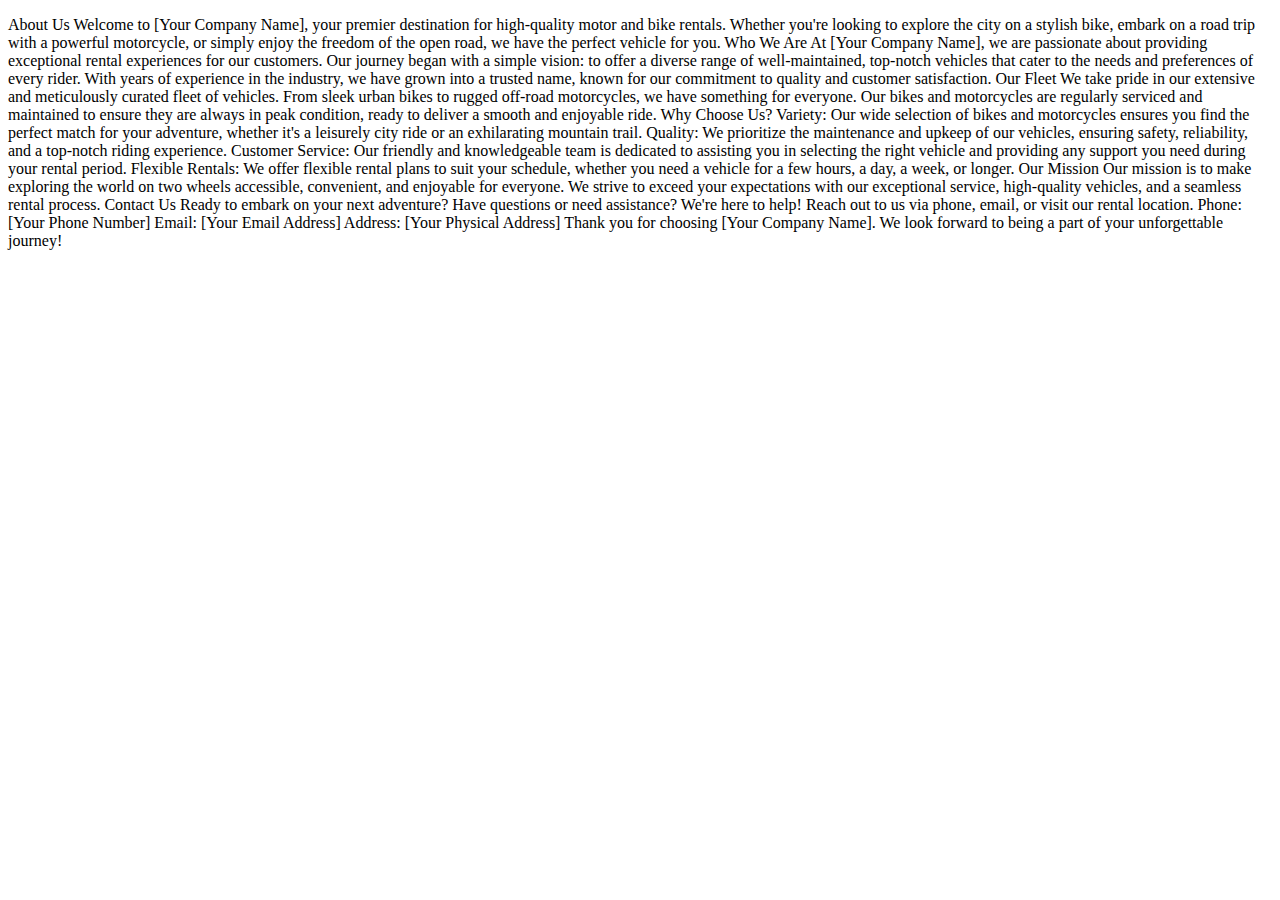
==== About.html @ ca23dd10 "init commit" ====
<!DOCTYPE html>
<html lang="en">
<head>
    <meta charset="UTF-8">
    <meta http-equiv="X-UA-Compatible" content="IE=edge">
    <meta name="viewport" content="width=device-width, initial-scale=1.0">
    <title>Document</title>
</head>
<body>
    <p>About Us

        Welcome to [Your Company Name], your premier destination for high-quality motor and bike rentals. Whether you're looking to explore the city on a stylish bike, embark on a road trip with a powerful motorcycle, or simply enjoy the freedom of the open road, we have the perfect vehicle for you.
        Who We Are
        
        At [Your Company Name], we are passionate about providing exceptional rental experiences for our customers. Our journey began with a simple vision: to offer a diverse range of well-maintained, top-notch vehicles that cater to the needs and preferences of every rider. With years of experience in the industry, we have grown into a trusted name, known for our commitment to quality and customer satisfaction.
        Our Fleet
        
        We take pride in our extensive and meticulously curated fleet of vehicles. From sleek urban bikes to rugged off-road motorcycles, we have something for everyone. Our bikes and motorcycles are regularly serviced and maintained to ensure they are always in peak condition, ready to deliver a smooth and enjoyable ride.
        Why Choose Us?
        
            Variety: Our wide selection of bikes and motorcycles ensures you find the perfect match for your adventure, whether it's a leisurely city ride or an exhilarating mountain trail.
            Quality: We prioritize the maintenance and upkeep of our vehicles, ensuring safety, reliability, and a top-notch riding experience.
            Customer Service: Our friendly and knowledgeable team is dedicated to assisting you in selecting the right vehicle and providing any support you need during your rental period.
            Flexible Rentals: We offer flexible rental plans to suit your schedule, whether you need a vehicle for a few hours, a day, a week, or longer.
        
        Our Mission
        
        Our mission is to make exploring the world on two wheels accessible, convenient, and enjoyable for everyone. We strive to exceed your expectations with our exceptional service, high-quality vehicles, and a seamless rental process.
        Contact Us
        
        Ready to embark on your next adventure? Have questions or need assistance? We're here to help! Reach out to us via phone, email, or visit our rental location.
        
            Phone: [Your Phone Number]
            Email: [Your Email Address]
            Address: [Your Physical Address]
        
        Thank you for choosing [Your Company Name]. We look forward to being a part of your unforgettable journey!</p>
</body>
</html>
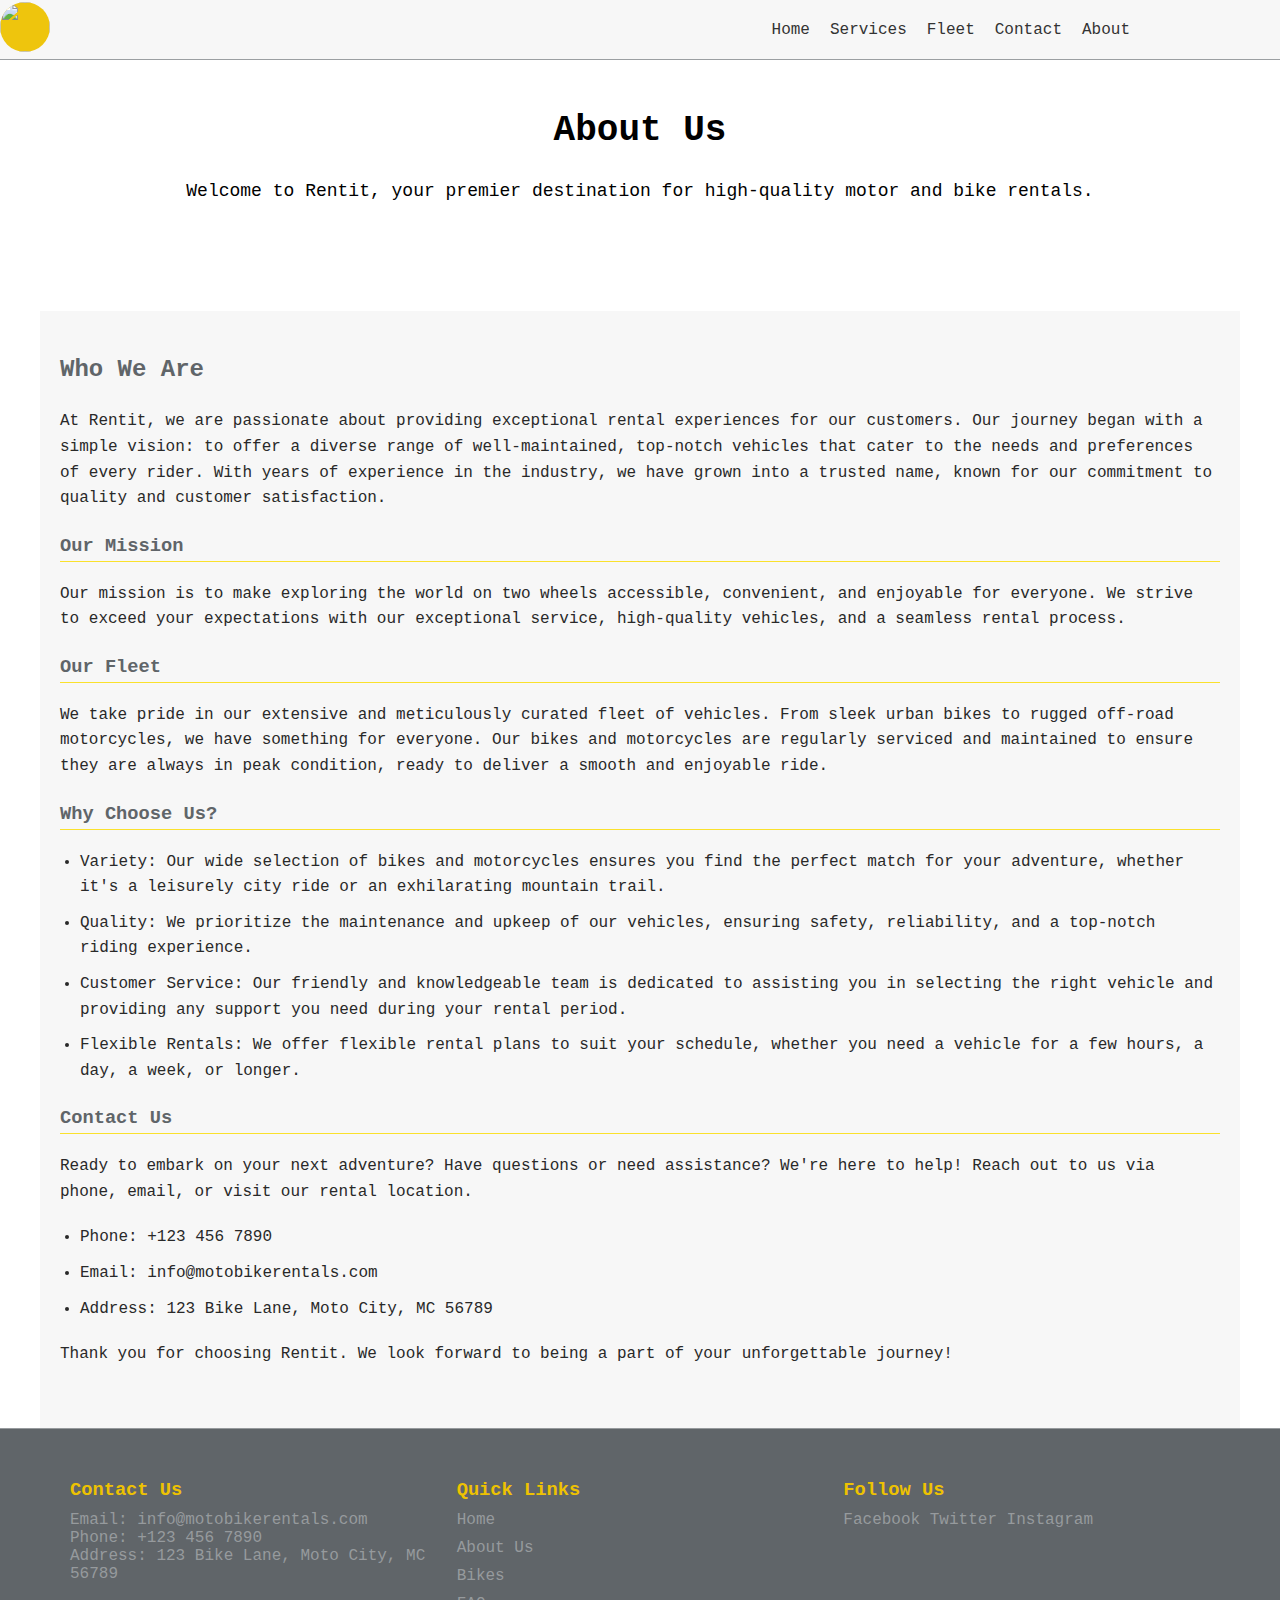
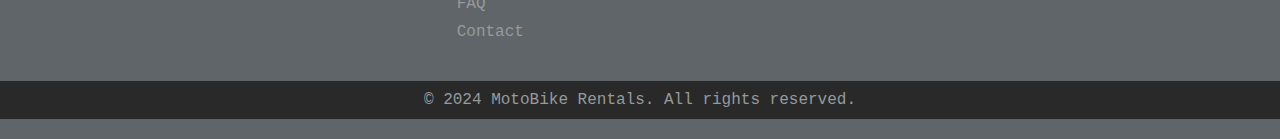
==== commit 838fcd10: "working on sercices page" ====
--- a/About.html
+++ b/About.html
@@ -4,36 +4,52 @@
     <meta charset="UTF-8">
     <meta http-equiv="X-UA-Compatible" content="IE=edge">
     <meta name="viewport" content="width=device-width, initial-scale=1.0">
-    <title>Document</title>
+    <title>About Rentit</title>
+    <link rel="stylesheet" href="styles.css">
+    <link rel="stylesheet" href="footer.css"></head>
+    <link rel="stylesheet" href="nav.css">
+    <link rel="stylesheet" href="testimonials.css">
+    <link rel="stylesheet" href="about.css">
 </head>
+
 <body>
-    <p>About Us
+    <custom-header></custom-header>
+    
+    <section class="about-hero">
+        <div class="hero-content">
+            <h1>About Us</h1>
+            <p>Welcome to Rentit, your premier destination for high-quality motor and bike rentals.</p>
+        </div>
+    </section>
 
-        Welcome to [Your Company Name], your premier destination for high-quality motor and bike rentals. Whether you're looking to explore the city on a stylish bike, embark on a road trip with a powerful motorcycle, or simply enjoy the freedom of the open road, we have the perfect vehicle for you.
-        Who We Are
-        
-        At [Your Company Name], we are passionate about providing exceptional rental experiences for our customers. Our journey began with a simple vision: to offer a diverse range of well-maintained, top-notch vehicles that cater to the needs and preferences of every rider. With years of experience in the industry, we have grown into a trusted name, known for our commitment to quality and customer satisfaction.
-        Our Fleet
-        
-        We take pride in our extensive and meticulously curated fleet of vehicles. From sleek urban bikes to rugged off-road motorcycles, we have something for everyone. Our bikes and motorcycles are regularly serviced and maintained to ensure they are always in peak condition, ready to deliver a smooth and enjoyable ride.
-        Why Choose Us?
-        
-            Variety: Our wide selection of bikes and motorcycles ensures you find the perfect match for your adventure, whether it's a leisurely city ride or an exhilarating mountain trail.
-            Quality: We prioritize the maintenance and upkeep of our vehicles, ensuring safety, reliability, and a top-notch riding experience.
-            Customer Service: Our friendly and knowledgeable team is dedicated to assisting you in selecting the right vehicle and providing any support you need during your rental period.
-            Flexible Rentals: We offer flexible rental plans to suit your schedule, whether you need a vehicle for a few hours, a day, a week, or longer.
-        
-        Our Mission
-        
-        Our mission is to make exploring the world on two wheels accessible, convenient, and enjoyable for everyone. We strive to exceed your expectations with our exceptional service, high-quality vehicles, and a seamless rental process.
-        Contact Us
-        
-        Ready to embark on your next adventure? Have questions or need assistance? We're here to help! Reach out to us via phone, email, or visit our rental location.
-        
-            Phone: [Your Phone Number]
-            Email: [Your Email Address]
-            Address: [Your Physical Address]
-        
-        Thank you for choosing [Your Company Name]. We look forward to being a part of your unforgettable journey!</p>
+    <section class="about-content">
+        <h2>Who We Are</h2>
+        <p>At Rentit, we are passionate about providing exceptional rental experiences for our customers. Our journey began with a simple vision: to offer a diverse range of well-maintained, top-notch vehicles that cater to the needs and preferences of every rider. With years of experience in the industry, we have grown into a trusted name, known for our commitment to quality and customer satisfaction.</p>
+
+        <h3>Our Mission</h3>
+        <p>Our mission is to make exploring the world on two wheels accessible, convenient, and enjoyable for everyone. We strive to exceed your expectations with our exceptional service, high-quality vehicles, and a seamless rental process.</p>
+
+        <h3>Our Fleet</h3>
+        <p>We take pride in our extensive and meticulously curated fleet of vehicles. From sleek urban bikes to rugged off-road motorcycles, we have something for everyone. Our bikes and motorcycles are regularly serviced and maintained to ensure they are always in peak condition, ready to deliver a smooth and enjoyable ride.</p>
+
+        <h3>Why Choose Us?</h3>
+        <ul>
+            <li>Variety: Our wide selection of bikes and motorcycles ensures you find the perfect match for your adventure, whether it's a leisurely city ride or an exhilarating mountain trail.</li>
+            <li>Quality: We prioritize the maintenance and upkeep of our vehicles, ensuring safety, reliability, and a top-notch riding experience.</li>
+            <li>Customer Service: Our friendly and knowledgeable team is dedicated to assisting you in selecting the right vehicle and providing any support you need during your rental period.</li>
+            <li>Flexible Rentals: We offer flexible rental plans to suit your schedule, whether you need a vehicle for a few hours, a day, a week, or longer.</li>
+        </ul>
+
+        <h3>Contact Us</h3>
+        <p>Ready to embark on your next adventure? Have questions or need assistance? We're here to help! Reach out to us via phone, email, or visit our rental location.</p>
+        <ul>
+            <li>Phone: +123 456 7890</li>
+            <li>Email: info@motobikerentals.com</li>
+            <li>Address: 123 Bike Lane, Moto City, MC 56789</li>
+        </ul>
+        <p>Thank you for choosing Rentit. We look forward to being a part of your unforgettable journey!</p>
+    </section>
+    <custom-footer></custom-footer>
+    <script src="script.js"></script>
 </body>
 </html>--- a/styles.css
+++ b/styles.css
@@ -0,0 +1,50 @@
+:root{
+    --black: #292929;
+    --dark-gray: #606569;
+    --warm-yellow: #eec201;
+    --lemon-yellow: #fae12c;
+    --light-gray:#969a9d;
+}
+*{
+    margin: 0;
+    box-sizing: border-box;
+    font-family: 'Open Sans','sans-serif','Courier New', Courier, monospace;
+}
+
+body{
+    overflow-x: hidden;
+}
+
+
+/*section*/
+
+.hero-section{
+    width: 100%;
+    margin-top: 60px;
+}
+
+
+  #discover{
+    padding: 100px 20px;
+    max-width: 600px;
+    margin: auto;
+    position: relative;
+    height: max-content;
+  }
+
+  
+  #discover p{
+    display: inline-flex;
+    justify-content: center;
+    align-items: center;
+    flex-wrap: wrap;
+    font-size: 18px;
+    opacity: 0;
+    transform: translateY(100px);
+    transition: opacity 1s ease, transform 1s ease;
+  }
+
+  .visible{
+    opacity: 1 !important;
+    transform: translateY(0) !important;
+}
--- a/footer.css
+++ b/footer.css
@@ -0,0 +1,79 @@
+:root {
+    --black: #292929;
+    --dark-gray: #606569;
+    --warm-yellow: #eec201;
+    --lemon-yellow: #fae12c;
+    --light-gray: #969a9d;
+}
+
+
+/* Footer Styles */
+footer {
+    background-color: var(--dark-gray);
+    padding: 20px 0;
+    color: var(--light-gray);
+    border-top: 1px solid var(--light-gray);
+}
+
+.footer-container {
+    display: flex;
+    flex-wrap: wrap;
+    justify-content: space-around;
+    max-width: 1200px;
+    margin: 0 auto;
+    padding: 20px;
+}
+
+.footer-section {
+    flex: 1;
+    margin: 10px;
+    min-width: 200px; /* Ensures each section has a minimum width */
+}
+
+.footer-section h3 {
+    color: var(--warm-yellow);
+    margin-bottom: 10px;
+}
+
+.footer-section p,
+.footer-section ul,
+.footer-section a {
+    color: var(--light-gray);
+    text-decoration: none;
+}
+
+.footer-section ul {
+    list-style-type: none;
+    padding: 0;
+}
+
+.footer-section ul li {
+    margin-bottom: 10px;
+}
+
+.footer-section a:hover {
+    color: var(--lemon-yellow);
+}
+
+.footer-bottom {
+    text-align: center;
+    padding: 10px;
+    background-color: var(--black);
+    color: var(--light-gray);
+}
+
+/* Responsive Styles */
+@media (max-width: 768px) {
+    .footer-container {
+        flex-direction: column;
+        align-items: left;
+    }
+
+    .footer-section {
+        margin: 20px 0;
+    }
+
+    .footer-bottom {
+        padding: 20px;
+    }
+}
--- a/nav.css
+++ b/nav.css
@@ -0,0 +1,134 @@
+:root{
+    --black: #292929;
+    --dark-gray: #606569;
+    --warm-yellow: #eec201;
+    --lemon-yellow: #fae12c;
+    --light-gray:#969a9d;
+    --light-bg: #f7f7f7;
+}
+
+#header {
+    display: flex;
+    justify-content: space-between;
+    align-items: center;
+    height: 60px;
+    position: fixed;
+    width: 100%;
+    top: 0;
+    z-index: 10;
+    background: var(--light-bg);
+    border-bottom: 1px solid var(--light-gray);
+    opacity: .95;
+}
+#headerInner{
+    height: 60px;
+    display: contents;
+    display: flex;
+    align-items: center;
+    justify-content: space-between;
+    width: 100%;
+}
+
+#company{
+    padding-left: 20px;
+    font-size: 24px;
+}
+
+
+#mobile {
+    display: none;
+}
+
+#header div img {
+    background-color: var(--warm-yellow);
+    border-radius: 50%;
+    width: 50px;
+    height: 50px;
+}
+
+#nav {
+    height: 100%;
+    display: flex;
+    align-items: center;
+    transition: all 0.3s;
+}
+
+#nav ul {
+    padding-right: 150px;
+    list-style: none;
+    display: flex;
+    transition: all 0.3s;
+    gap: 20px;
+}
+
+#nav ul li a {
+    color: var(--black);
+    text-decoration: none;
+    transition: all 0.2s;
+}
+
+#nav ul li a:hover {
+    color: var(--warm-yellow);
+}
+
+#mobile,
+#mobileInner {
+    display: none;
+}
+
+#mobileInner,
+#mobile {
+    border: none;
+    padding: 6px 8px;
+    color: var(--warm-yellow);
+    border-radius: 3px;
+    cursor: pointer;
+    background: none;
+    border: 1px solid var(--warm-yellow);
+}
+
+@media (max-width: 765px) {
+    #mobile {
+        display: inline;
+        margin-right: 50px;
+    }
+
+    #mobileInner {
+        display: inline;
+        position: absolute;
+        top: 20px;
+        right: 50px;
+    }
+
+    #nav {
+        position: absolute;
+        width: 100%;
+        left: -100%;
+    }
+
+    #nav ul {
+        display: flex;
+        flex-direction: column;
+        align-items: center;
+        position: absolute;
+        background-color: var(--light-gray);
+        width: 100%;
+        height: 100vh;
+        top: 0;
+    }
+
+    #nav ul li {
+        display: block;
+        transform: translateX(50%);
+        padding-top: 20px;
+    }
+
+    #nav ul li a {
+        color: var(--warm-yellow);
+        text-decoration: none;
+    }
+
+    #nav ul li a:hover {
+        color: var(--black);
+    }
+}--- a/testimonials.css
+++ b/testimonials.css
@@ -0,0 +1,236 @@
+:root {
+    --black: #292929;
+    --dark-gray: #606569;
+    --warm-yellow: #eec201;
+    --lemon-yellow: #fae12c;
+    --light-gray: #969a9d;
+    --white: #ffffff;
+    --light-bg: #f7f7f7;
+}
+
+.features {
+    background-color: var(--light-bg);
+    padding: 40px 20px;
+    text-align: center;
+}
+
+.features h2 {
+    font-size: 28px;
+    color: var(--dark-gray);
+    margin-bottom: 20px;
+}
+
+.feature-item {
+    margin-bottom: 20px;
+}
+
+.feature-item h3 {
+    font-size: 22px;
+    color: var(--warm-yellow);
+    margin-bottom: 10px;
+}
+
+.feature-item p {
+    font-size: 16px;
+    color: var(--dark-gray);
+}
+
+/* Customer Testimonials Section */
+.testimonials {
+    background-color: var(--white);
+    padding: 80px 20px;
+    text-align: center;
+    height: 200px;
+    display: flex;
+    flex-direction: column;
+    justify-content: center;
+
+}
+
+.testimonials h2 {
+    font-size: 28px;
+    color: var(--dark-gray);
+    margin-bottom: 20px;
+}
+
+.testimonial-carousel {
+    position: relative;
+    width: 100%;
+}
+
+.testimonial-item {
+    display: none;
+    opacity: 0;
+    transition: all .5s;
+    position: absolute;
+    width: 100%;
+    top: 0;
+    left: 0;
+}
+
+.testimonial-item.activate {
+    display: block !important;
+    opacity: 1 !important;
+}
+
+.testimonial-item p {
+    font-size: 16px;
+    color: var(--dark-gray);
+}
+
+.testimonial-item p:last-child {
+    font-style: italic;
+    color: var(--light-gray);
+}
+
+/* Responsive Styles */
+@media (max-width: 768px) {
+    .features, .testimonials {
+        padding: 30px 15px;
+    }
+}
+
+@media (max-width: 480px) {
+    .features, .testimonials {
+        padding: 20px 10px;
+    }
+}
+
+
+
+
+/* Call to Action Section */
+.cta {
+    background-color: var(--warm-yellow);
+    text-align: center;
+    padding: 60px 20px;
+}
+
+.cta h2 {
+    color: var(--white);
+}
+
+.cta p {
+    color: var(--white);
+    margin: 20px 0;
+}
+
+.cta button {
+    background-color: var(--black);
+    color: var(--white);
+    padding: 10px 20px;
+    border: none;
+    border-radius: 5px;
+    cursor: pointer;
+    font-size: 16px;
+}
+
+.cta button:hover {
+    background-color: var(--dark-gray);
+}
+
+
+
+/* FAQ Section */
+.faq {
+    background-color: var(--light-bg);
+    text-align: center;
+    padding: 30px 0;
+}
+
+.faq-item {
+    margin-bottom: 20px;
+}
+
+.faq-item h3 {
+    font-size: 22px;
+    color: var(--warm-yellow);
+    margin-bottom: 10px;
+}
+
+.faq-item p {
+    font-size: 16px;
+    color: var(--dark-gray);
+}
+
+
+/* Responsive Styles */
+@media (max-width: 768px) {
+    .features, .testimonials, .cta, .contact, .location, .faq {
+        padding: 30px 15px;
+    }
+}
+
+
+
+.hero {
+    background-image: url('assets/hero-bg.jpg');
+    background-size: cover;
+    background-position: center;
+    padding: 100px 20px;
+    color: var(--white);
+    text-align: center;
+}
+
+.hero-content h1 {
+    font-size: 36px;
+    margin-bottom: 10px;
+}
+
+.hero-content p {
+    font-size: 18px;
+}
+
+/* Services Section */
+.services {
+    text-align: center;
+    padding: 40px 20px;
+    background-color: var(--light-bg);
+    margin-top: 60px;
+}
+
+.services h2 {
+    font-size: 28px;
+    color: var(--dark-gray);
+    margin-bottom: 40px;
+}
+
+.services-grid {
+    display: grid;
+    grid-template-columns: repeat(auto-fit, minmax(250px, 1fr));
+    gap: 20px;
+}
+
+.service-item {
+    background-color: var(--white);
+    border-radius: 10px;
+    overflow: hidden;
+    box-shadow: 0 4px 8px rgba(0, 0, 0, 0.1);
+    padding: 20px 0;
+    transition: transform 0.3s ease, box-shadow 0.3s ease;
+}
+
+.service-item:hover {
+    transform: translateY(-10px);
+    box-shadow: 0 8px 16px rgba(0, 0, 0, 0.2);
+}
+
+.service-item img {
+
+    object-fit: cover;
+}
+
+.service-info {
+    padding: 20px;
+}
+
+.service-info h3 {
+    font-size: 20px;
+    color: var(--warm-yellow);
+    margin-bottom: 10px;
+}
+
+.service-info p {
+    font-size: 16px;
+    color: var(--dark-gray);
+}--- a/about.css
+++ b/about.css
@@ -0,0 +1,64 @@
+:root{
+    --black: #292929;
+    --dark-gray: #606569;
+    --warm-yellow: #eec201;
+    --lemon-yellow: #fae12c;
+    --light-gray:#969a9d;
+    --light-bg: #f7f7f7;
+}
+
+.about-hero{margin: 100px 0;}
+    
+.about-content {
+    background-color: var(--light-bg);
+    padding: 40px 20px;
+    max-width: 1200px;
+    margin: 0 auto;
+    line-height: 1.6;
+}
+.hero-content{
+    display: flex;
+    flex-direction: column;
+    align-items: center;
+    flex-wrap: wrap;
+}
+
+.hero-content h1, .hero-content p{
+    padding: 10px 50px;
+    /* margin-top:auto; */
+}
+
+
+.about-content h2, .about-content h3 {
+    color: var(--dark-gray);
+    margin-bottom: 20px;
+}
+
+.about-content p {
+    margin-bottom: 20px;
+    color: var(--black);
+}
+
+.about-content ul {
+    margin: 20px 0;
+    padding-left: 20px;
+}
+
+.about-content ul li {
+    margin-bottom: 10px;
+    color: var(--black);
+}
+
+.about-content h3{
+    position: relative;
+}
+
+.about-content h3::after{
+content: '';
+position: absolute;
+width: 100%;
+height: 1px;
+background-color: var(--lemon-yellow);
+left: 0;
+bottom: 0;
+}
